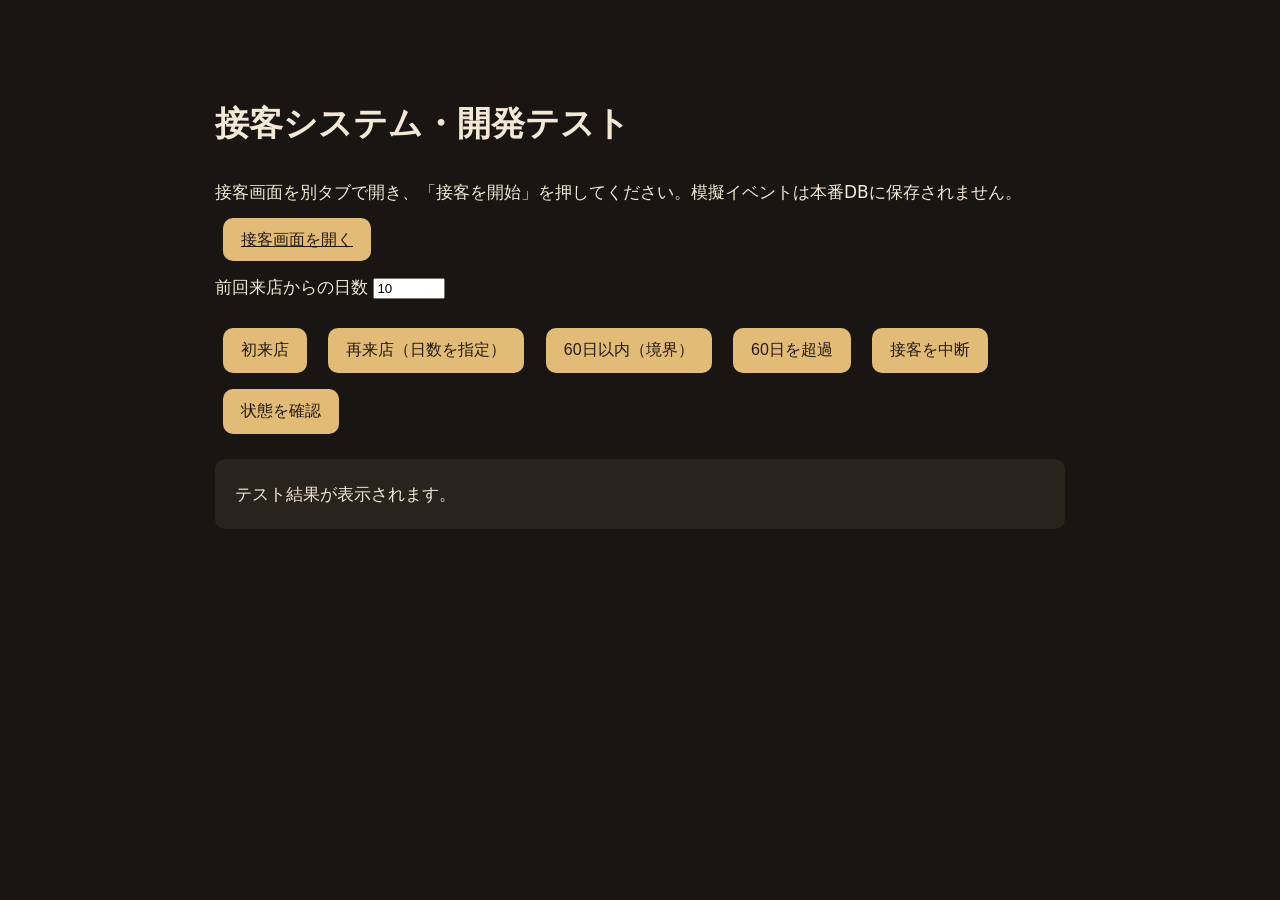
==== app/debug.html @ c6fb0a3f "Implement webcam face recognition reception system" ====
<!doctype html>
<html lang="ja">
<meta charset="utf-8">
<meta name="viewport" content="width=device-width, initial-scale=1">
<title>接客システム・開発テスト</title>
<style>
body{font:17px/1.8 system-ui,sans-serif;background:#181512;color:#f3e7d5;max-width:850px;margin:50px auto;padding:20px}
button,a{padding:12px 18px;margin:8px;border-radius:10px;color:#241a10;background:#e2bc77;border:0;font-size:16px;cursor:pointer}
pre{white-space:pre-wrap;overflow-wrap:anywhere;background:#28231d;padding:20px;border-radius:10px}
</style>
<h1>接客システム・開発テスト</h1>
<p>接客画面を別タブで開き、「接客を開始」を押してください。模擬イベントは本番DBに保存されません。</p>
<a href="/" target="_blank" rel="noopener">接客画面を開く</a>
<p>前回来店からの日数 <input id="days" type="number" min="0" max="36500" value="10"></p>
<button data-url="/api/debug/new-customer">初来店</button>
<button id="returning">再来店（日数を指定）</button>
<button data-url="/api/debug/returning-customer?days_since_last_visit=60">60日以内（境界）</button>
<button data-url="/api/debug/returning-customer?days_since_last_visit=61">60日を超過</button>
<button data-url="/api/debug/finish-greeting">接客を中断</button>
<button id="health">状態を確認</button>
<pre id="result" aria-live="polite">テスト結果が表示されます。</pre>
<script src="/static/debug.js" defer></script>
</html>
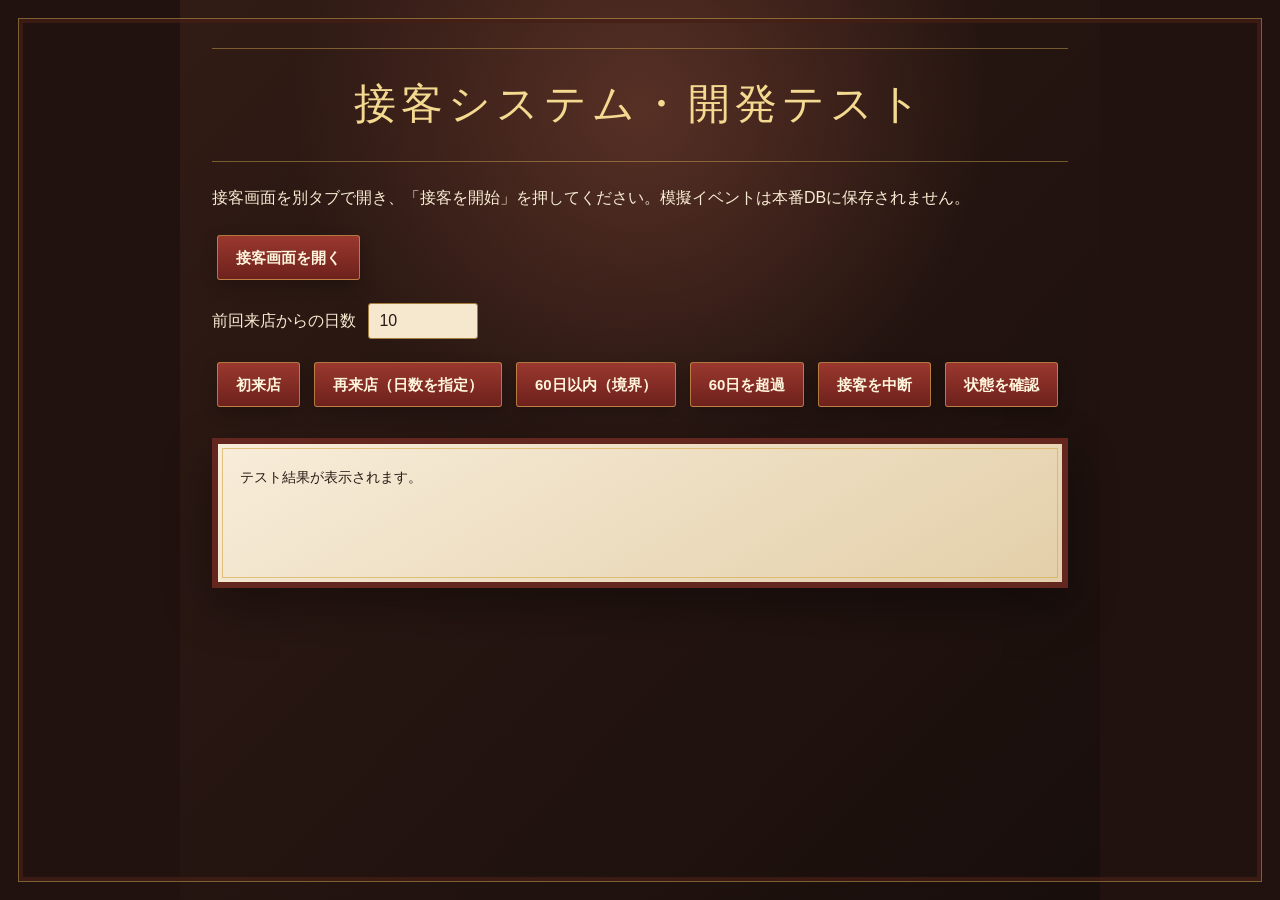
==== commit c4febebf: "Polish Japanese reception display and recorded greetings" ====
--- a/app/debug.html
+++ b/app/debug.html
@@ -2,11 +2,20 @@
 <html lang="ja">
 <meta charset="utf-8">
 <meta name="viewport" content="width=device-width, initial-scale=1">
+<meta name="theme-color" content="#2b1712">
 <title>接客システム・開発テスト</title>
 <style>
-body{font:17px/1.8 system-ui,sans-serif;background:#181512;color:#f3e7d5;max-width:850px;margin:50px auto;padding:20px}
-button,a{padding:12px 18px;margin:8px;border-radius:10px;color:#241a10;background:#e2bc77;border:0;font-size:16px;cursor:pointer}
-pre{white-space:pre-wrap;overflow-wrap:anywhere;background:#28231d;padding:20px;border-radius:10px}
+:root{font-family:"Yu Mincho","Hiragino Mincho ProN",serif;color:#f8ecd3;background:#21120f}
+*{box-sizing:border-box}
+body{position:relative;max-width:920px;min-height:100vh;margin:0 auto;padding:48px 32px;background:radial-gradient(circle at 50% 12%,#573025 0,transparent 38%),linear-gradient(135deg,#311b15,#180e0c);line-height:1.8}
+body::before{position:fixed;inset:18px;border:1px solid rgba(216,173,85,.5);box-shadow:inset 0 0 0 4px rgba(70,31,21,.7);content:"";pointer-events:none}
+h1{margin:0 0 22px;padding:18px 24px;border-block:1px solid rgba(216,173,85,.45);color:#f4d991;font-size:clamp(27px,4vw,42px);font-weight:500;letter-spacing:.12em;text-align:center}
+p{font-family:"Yu Gothic","Hiragino Kaku Gothic ProN",sans-serif}
+a,button{display:inline-block;margin:7px 5px;padding:11px 18px;border:1px solid rgba(216,173,85,.62);border-radius:3px;background:linear-gradient(#9a382e,#6e211c);box-shadow:0 6px 16px rgba(0,0,0,.24);color:#fff4dc;font:600 15px/1.4 "Yu Gothic",sans-serif;text-decoration:none;cursor:pointer}
+a:hover,button:hover{filter:brightness(1.14)}
+input{width:110px;margin-left:8px;padding:8px 10px;border:1px solid #a57c3c;border-radius:3px;background:#f5e8ce;color:#2a1a15;font-size:16px}
+pre{min-height:150px;white-space:pre-wrap;overflow-wrap:anywhere;margin-top:24px;padding:22px;border:6px solid #63271f;outline:1px solid rgba(216,173,85,.68);outline-offset:-11px;background:linear-gradient(150deg,#f8edda,#e3cfa9);box-shadow:0 18px 44px rgba(0,0,0,.35);color:#2a1a15;font:14px/1.65 ui-monospace,monospace}
+@media(max-width:600px){body{padding:34px 24px}body::before{inset:8px}h1{font-size:25px}a,button{margin:5px 2px;padding:10px 12px;font-size:13px}}
 </style>
 <h1>接客システム・開発テスト</h1>
 <p>接客画面を別タブで開き、「接客を開始」を押してください。模擬イベントは本番DBに保存されません。</p>
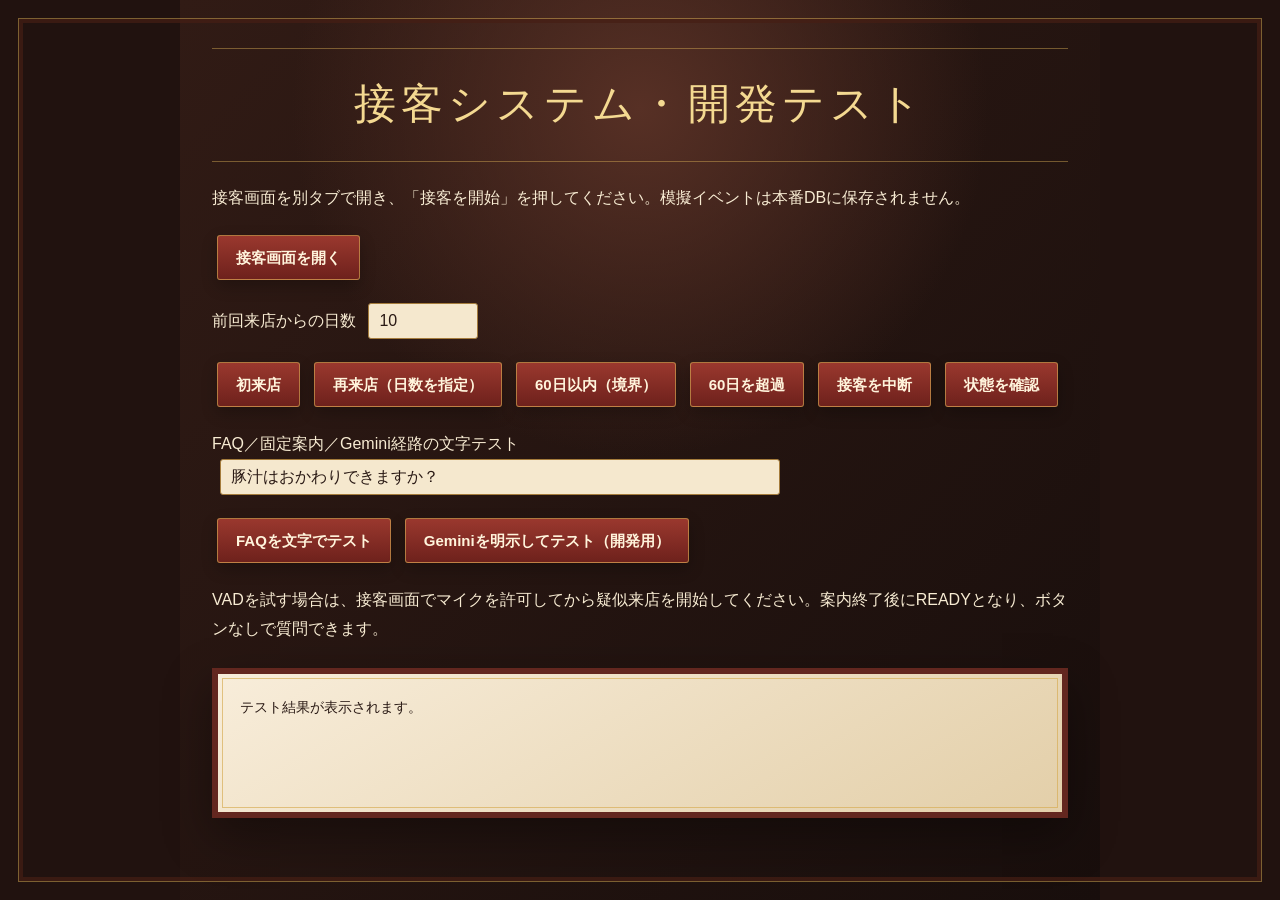
==== commit 25cb194f: "Add touch panel Q&A and optimized character media" ====
--- a/app/debug.html
+++ b/app/debug.html
@@ -14,6 +14,7 @@
 a,button{display:inline-block;margin:7px 5px;padding:11px 18px;border:1px solid rgba(216,173,85,.62);border-radius:3px;background:linear-gradient(#9a382e,#6e211c);box-shadow:0 6px 16px rgba(0,0,0,.24);color:#fff4dc;font:600 15px/1.4 "Yu Gothic",sans-serif;text-decoration:none;cursor:pointer}
 a:hover,button:hover{filter:brightness(1.14)}
 input{width:110px;margin-left:8px;padding:8px 10px;border:1px solid #a57c3c;border-radius:3px;background:#f5e8ce;color:#2a1a15;font-size:16px}
+#question{width:min(560px,90vw)}
 pre{min-height:150px;white-space:pre-wrap;overflow-wrap:anywhere;margin-top:24px;padding:22px;border:6px solid #63271f;outline:1px solid rgba(216,173,85,.68);outline-offset:-11px;background:linear-gradient(150deg,#f8edda,#e3cfa9);box-shadow:0 18px 44px rgba(0,0,0,.35);color:#2a1a15;font:14px/1.65 ui-monospace,monospace}
 @media(max-width:600px){body{padding:34px 24px}body::before{inset:8px}h1{font-size:25px}a,button{margin:5px 2px;padding:10px 12px;font-size:13px}}
 </style>
@@ -27,6 +28,10 @@
 <button data-url="/api/debug/returning-customer?days_since_last_visit=61">60日を超過</button>
 <button data-url="/api/debug/finish-greeting">接客を中断</button>
 <button id="health">状態を確認</button>
+<p>FAQ／固定案内／Gemini経路の文字テスト <input id="question" value="豚汁はおかわりできますか？"></p>
+<button id="question-answer">FAQを文字でテスト</button>
+<button id="gemini-answer">Geminiを明示してテスト（開発用）</button>
+<p>VADを試す場合は、接客画面でマイクを許可してから疑似来店を開始してください。案内終了後にREADYとなり、ボタンなしで質問できます。</p>
 <pre id="result" aria-live="polite">テスト結果が表示されます。</pre>
-<script src="/static/debug.js" defer></script>
+<script src="/static/debug.js?v=20261008-2" defer></script>
 </html>
